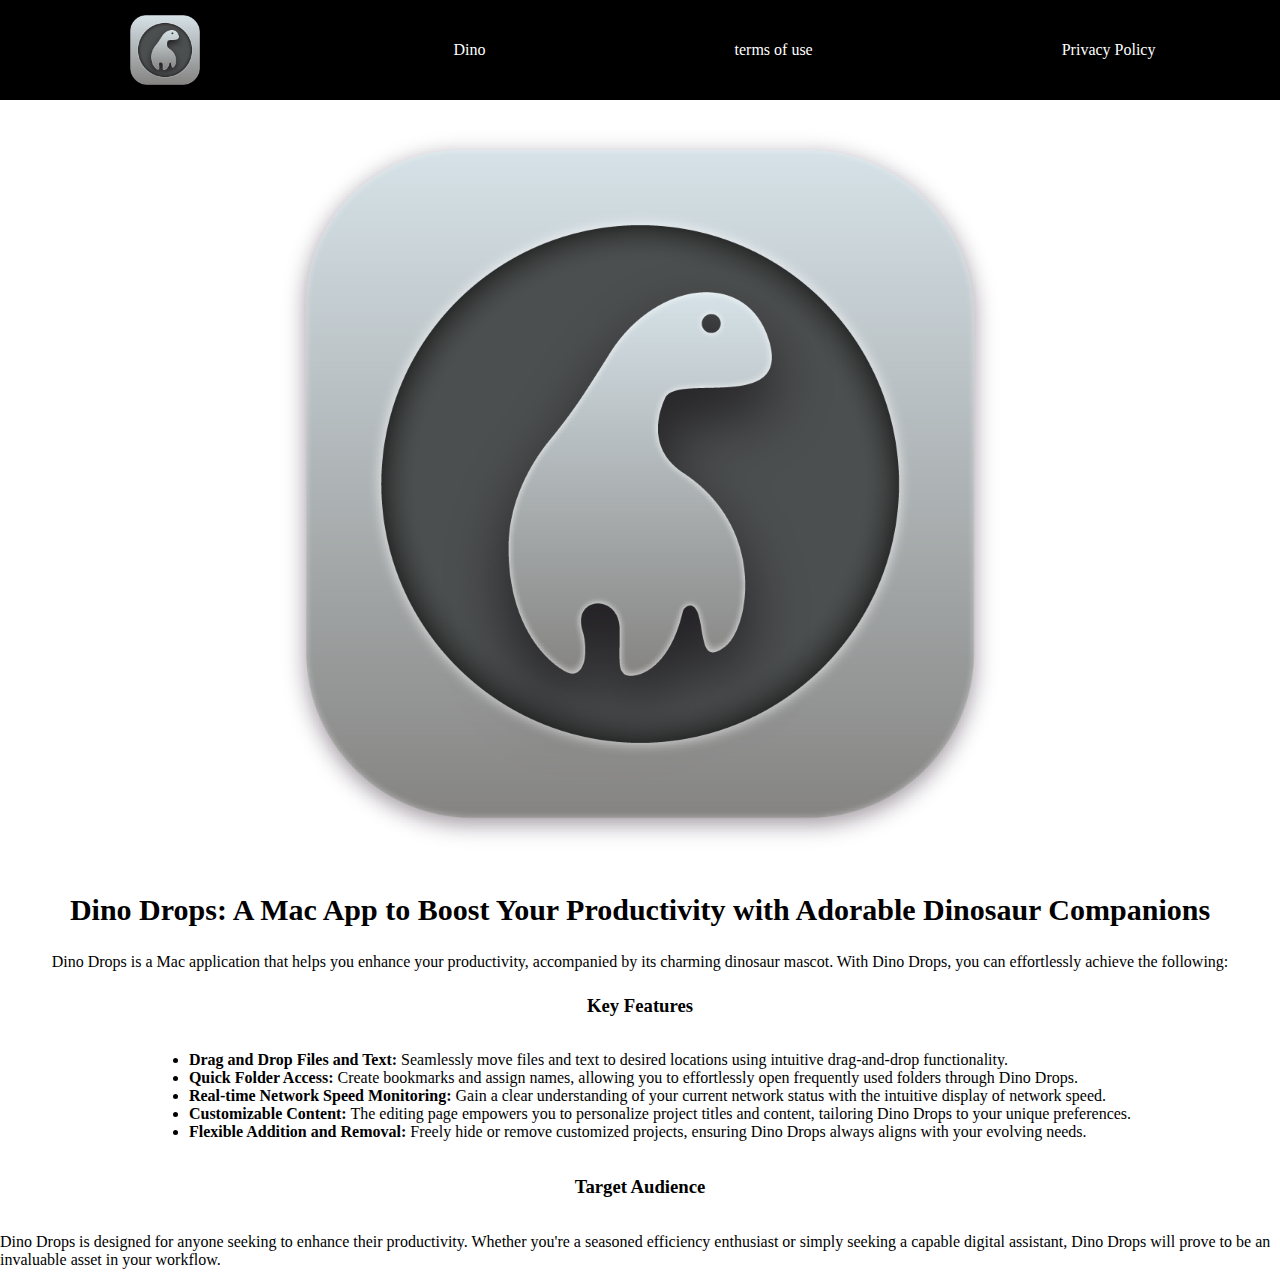
==== index.html @ da44a67a "[Init]1.0" ====
<!DOCTYPE html>
<html lang="en">
<head>
    <meta charset="UTF-8">
    <meta name="viewport" content="width=device-width, initial-scale=1.0">
    <title>DINO</title>
</head>
<style>
body {
    margin: 0;
    padding: 0;
    display: flex;
    flex-direction: column;
    align-items: center;
}



.navbar {
    background-color: black;
    width: 100%;
    display: flex;
    justify-content: space-around;
    padding: 10px 0;
}

.navbar a {
    color: white;
	line-height: 80px;
    text-decoration: none;
}

.navbar img {
    width: 80px;
}


.title {
    font-size: 30px;
    text-align: center;
}

.content {
    font-size: 12px;
    text-align: left;
}



h2 {
      font-size: 30px;
      margin-bottom: 10px;
    }

    strong {
      font-weight: bold;
    }

    p {
      margin-bottom: 5px;
    }
</style>


<body>
    <div class="navbar">
		<img src="./app.png" alt="" />
        <a href="index.html">Dino</a>
        <a href="termsofuse.html">terms of use</a>
        <a href="privacypolicy.html">Privacy Policy</a>
    </div>
    <img src="./app.png" alt="" / style="width: 60vw;">
    <h2>Dino Drops: A Mac App to Boost Your Productivity with Adorable Dinosaur Companions</h2>

  <p>Dino Drops is a Mac application that helps you enhance your productivity, accompanied by its charming dinosaur mascot. With Dino Drops, you can effortlessly achieve the following:</p>

  <h3>Key Features</h3>

  <ul>
    <li><strong>Drag and Drop Files and Text:</strong> Seamlessly move files and text to desired locations using intuitive drag-and-drop functionality.</li>
    <li><strong>Quick Folder Access:</strong> Create bookmarks and assign names, allowing you to effortlessly open frequently used folders through Dino Drops.</li>
    <li><strong>Real-time Network Speed Monitoring:</strong> Gain a clear understanding of your current network status with the intuitive display of network speed.</li>
    <li><strong>Customizable Content:</strong> The editing page empowers you to personalize project titles and content, tailoring Dino Drops to your unique preferences.</li>
    <li><strong>Flexible Addition and Removal:</strong> Freely hide or remove customized projects, ensuring Dino Drops always aligns with your evolving needs.</li>
  </ul>

  <h3>Target Audience</h3>

  <p>Dino Drops is designed for anyone seeking to enhance their productivity. Whether you're a seasoned efficiency enthusiast or simply seeking a capable digital assistant, Dino Drops will prove to be an invaluable asset in your workflow.</p>
</body>
</html>
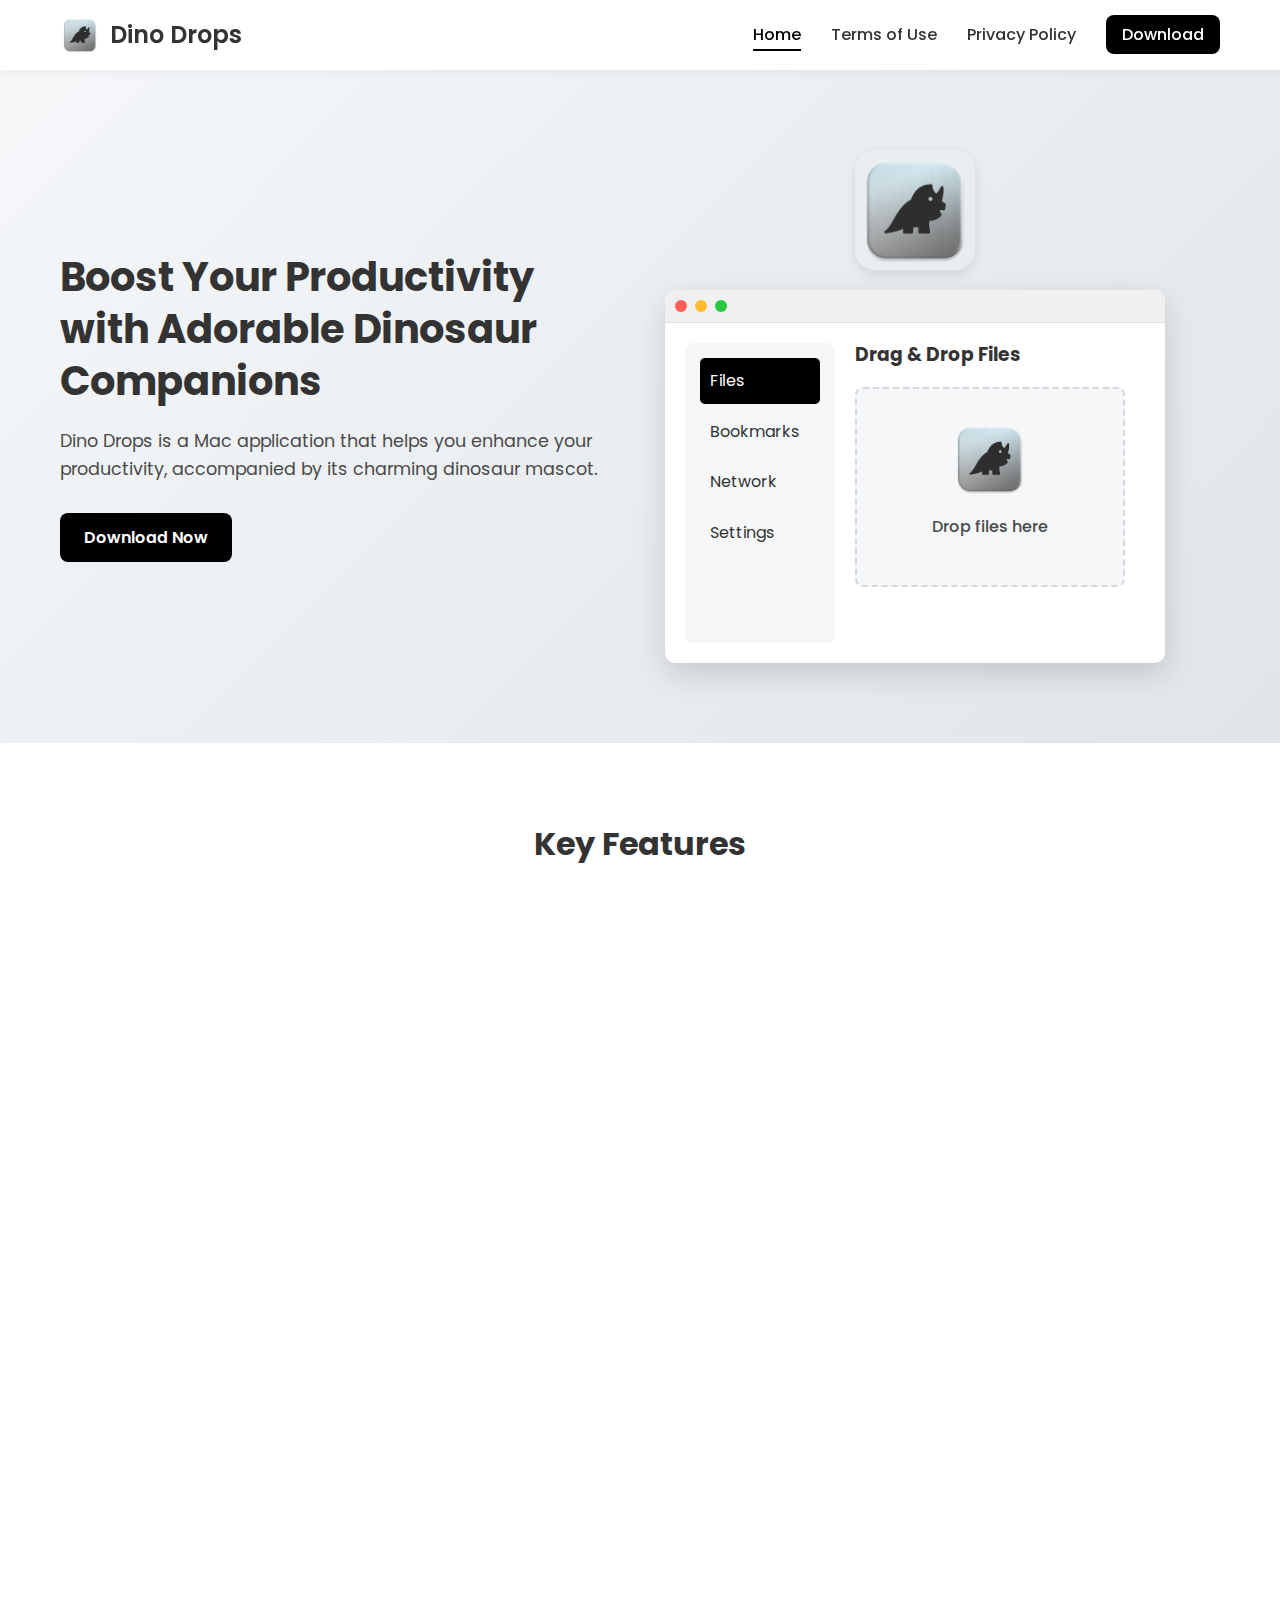
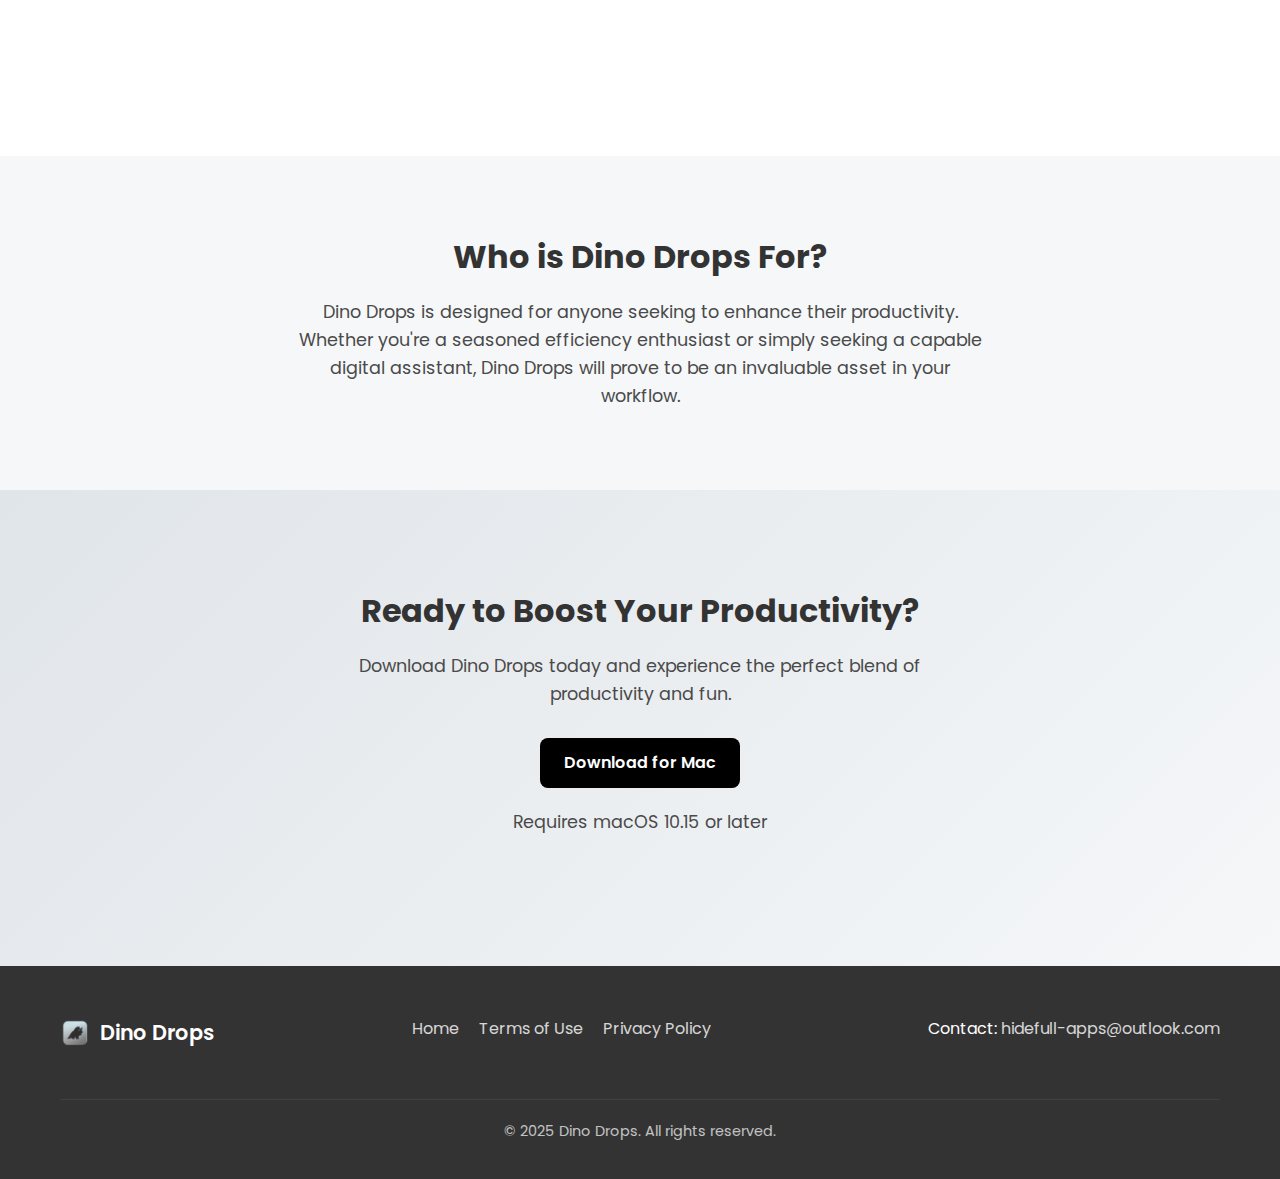
==== commit afec8d90: "1.1" ====
--- a/index.html
+++ b/index.html
@@ -1,91 +1,155 @@
-<!DOCTYPE html>
-<html lang="en">
-<head>
-    <meta charset="UTF-8">
-    <meta name="viewport" content="width=device-width, initial-scale=1.0">
-    <title>DINO</title>
-</head>
-<style>
-body {
-    margin: 0;
-    padding: 0;
-    display: flex;
-    flex-direction: column;
-    align-items: center;
-}
-
-
-
-.navbar {
-    background-color: black;
-    width: 100%;
-    display: flex;
-    justify-content: space-around;
-    padding: 10px 0;
-}
-
-.navbar a {
-    color: white;
-	line-height: 80px;
-    text-decoration: none;
-}
-
-.navbar img {
-    width: 80px;
-}
-
-
-.title {
-    font-size: 30px;
-    text-align: center;
-}
-
-.content {
-    font-size: 12px;
-    text-align: left;
-}
-
-
-
-h2 {
-      font-size: 30px;
-      margin-bottom: 10px;
-    }
-
-    strong {
-      font-weight: bold;
-    }
-
-    p {
-      margin-bottom: 5px;
-    }
-</style>
-
-
-<body>
-    <div class="navbar">
-		<img src="./app.png" alt="" />
-        <a href="index.html">Dino</a>
-        <a href="termsofuse.html">terms of use</a>
-        <a href="privacypolicy.html">Privacy Policy</a>
-    </div>
-    <img src="./app.png" alt="" / style="width: 60vw;">
-    <h2>Dino Drops: A Mac App to Boost Your Productivity with Adorable Dinosaur Companions</h2>
-
-  <p>Dino Drops is a Mac application that helps you enhance your productivity, accompanied by its charming dinosaur mascot. With Dino Drops, you can effortlessly achieve the following:</p>
-
-  <h3>Key Features</h3>
-
-  <ul>
-    <li><strong>Drag and Drop Files and Text:</strong> Seamlessly move files and text to desired locations using intuitive drag-and-drop functionality.</li>
-    <li><strong>Quick Folder Access:</strong> Create bookmarks and assign names, allowing you to effortlessly open frequently used folders through Dino Drops.</li>
-    <li><strong>Real-time Network Speed Monitoring:</strong> Gain a clear understanding of your current network status with the intuitive display of network speed.</li>
-    <li><strong>Customizable Content:</strong> The editing page empowers you to personalize project titles and content, tailoring Dino Drops to your unique preferences.</li>
-    <li><strong>Flexible Addition and Removal:</strong> Freely hide or remove customized projects, ensuring Dino Drops always aligns with your evolving needs.</li>
-  </ul>
-
-  <h3>Target Audience</h3>
-
-  <p>Dino Drops is designed for anyone seeking to enhance their productivity. Whether you're a seasoned efficiency enthusiast or simply seeking a capable digital assistant, Dino Drops will prove to be an invaluable asset in your workflow.</p>
-</body>
-</html>
+<!DOCTYPE html>
+<html lang="en">
+<head>
+    <meta charset="UTF-8">
+    <meta name="viewport" content="width=device-width, initial-scale=1.0">
+    <title>Dino Drops - Boost Your Productivity with Adorable Dinosaur Companions</title>
+    <link rel="stylesheet" href="styles.css">
+    <link rel="icon" type="image/png" href="./newicon.png">
+    <link rel="icon" href="favicon.ico" type="image/x-icon">
+    <link rel="preconnect" href="https://fonts.googleapis.com">
+    <link rel="preconnect" href="https://fonts.gstatic.com" crossorigin>
+    <link href="https://fonts.googleapis.com/css2?family=Poppins:wght@300;400;500;600;700&display=swap" rel="stylesheet">
+</head>
+<body>
+    <header>
+        <div class="container">
+            <nav>
+                <div class="logo">
+                    <img src="newicon.png" alt="Dino Drops Logo">
+                    <span>Dino Drops</span>
+                </div>
+                <div class="menu-toggle">
+                    <span></span>
+                    <span></span>
+                    <span></span>
+                </div>
+                <ul class="nav-links">
+                    <li><a href="index.html" class="active">Home</a></li>
+                    <li><a href="termsofuse.html">Terms of Use</a></li>
+                    <li><a href="privacypolicy.html">Privacy Policy</a></li>
+                    <li><a href="https://apps.apple.com/us/app/new-file-monitor-dino-drops/id6502590534" class="download-btn">Download</a></li>
+                </ul>
+            </nav>
+        </div>
+    </header>
+
+    <section class="hero">
+        <div class="container">
+            <div class="hero-content">
+                <h1>Boost Your Productivity with Adorable Dinosaur Companions</h1>
+                <p>Dino Drops is a Mac application that helps you enhance your productivity, accompanied by its charming dinosaur mascot.</p>
+                <a href="https://apps.apple.com/us/app/new-file-monitor-dino-drops/id6502590534" class="cta-button">Download Now</a>
+            </div>
+            <div class="hero-image">
+                <img src="newicon.png" alt="Dino Drops App Icon" class="app-icon">
+                <div class="app-preview">
+                    <div class="mac-window">
+                        <div class="window-controls">
+                            <span class="control red"></span>
+                            <span class="control yellow"></span>
+                            <span class="control green"></span>
+                        </div>
+                        <div class="window-content">
+                            <div class="dino-interface">
+                                <div class="dino-sidebar">
+                                    <div class="sidebar-item active">Files</div>
+                                    <div class="sidebar-item">Bookmarks</div>
+                                    <div class="sidebar-item">Network</div>
+                                    <div class="sidebar-item">Settings</div>
+                                </div>
+                                <div class="dino-main">
+                                    <div class="dino-header">
+                                        <h3>Drag & Drop Files</h3>
+                                    </div>
+                                    <div class="dino-dropzone">
+                                        <div class="dino-mascot"></div>
+                                        <p>Drop files here</p>
+                                    </div>
+                                </div>
+                            </div>
+                        </div>
+                    </div>
+                </div>
+            </div>
+        </div>
+    </section>
+
+    <section class="features">
+        <div class="container">
+            <h2>Key Features</h2>
+            <div class="feature-grid">
+                <div class="feature-card">
+                    <div class="feature-icon drag-drop"></div>
+                    <h3>Drag and Drop Files and Text</h3>
+                    <p>Seamlessly move files and text to desired locations using intuitive drag-and-drop functionality.</p>
+                </div>
+                <div class="feature-card">
+                    <div class="feature-icon folder-access"></div>
+                    <h3>Quick Folder Access</h3>
+                    <p>Create bookmarks and assign names, allowing you to effortlessly open frequently used folders through Dino Drops.</p>
+                </div>
+                <div class="feature-card">
+                    <div class="feature-icon network-speed"></div>
+                    <h3>Real-time Network Speed Monitoring</h3>
+                    <p>Gain a clear understanding of your current network status with the intuitive display of network speed.</p>
+                </div>
+                <div class="feature-card">
+                    <div class="feature-icon customizable"></div>
+                    <h3>Customizable Content</h3>
+                    <p>The editing page empowers you to personalize project titles and content, tailoring Dino Drops to your unique preferences.</p>
+                </div>
+                <div class="feature-card">
+                    <div class="feature-icon flexible"></div>
+                    <h3>Flexible Addition and Removal</h3>
+                    <p>Freely hide or remove customized projects, ensuring Dino Drops always aligns with your evolving needs.</p>
+                </div>
+            </div>
+        </div>
+    </section>
+
+    <section class="audience">
+        <div class="container">
+            <h2>Who is Dino Drops For?</h2>
+            <p>Dino Drops is designed for anyone seeking to enhance their productivity. Whether you're a seasoned efficiency enthusiast or simply seeking a capable digital assistant, Dino Drops will prove to be an invaluable asset in your workflow.</p>
+        </div>
+    </section>
+
+    <section id="download" class="download">
+        <div class="container">
+            <h2>Ready to Boost Your Productivity?</h2>
+            <p>Download Dino Drops today and experience the perfect blend of productivity and fun.</p>
+            <a href="https://apps.apple.com/us/app/new-file-monitor-dino-drops/id6502590534" class="cta-button">Download for Mac</a>
+            <div class="requirements">
+                <p>Requires macOS 10.15 or later</p>
+            </div>
+        </div>
+    </section>
+
+    <footer>
+        <div class="container">
+            <div class="footer-content">
+                <div class="footer-logo">
+                    <img src="./newicon.png" alt="Dino Drops Logo">
+                    <span>Dino Drops</span>
+                </div>
+                <div class="footer-links">
+                    <ul>
+                        <li><a href="index.html">Home</a></li>
+                        <li><a href="termsofuse.html">Terms of Use</a></li>
+                        <li><a href="privacypolicy.html">Privacy Policy</a></li>
+                    </ul>
+                </div>
+                <div class="footer-contact">
+                    <p>Contact: <a href="mailto:hidefull-apps@outlook.com">hidefull-apps@outlook.com</a></p>
+                </div>
+            </div>
+            <div class="copyright">
+                <p>&copy; 2025 Dino Drops. All rights reserved.</p>
+            </div>
+        </div>
+    </footer>
+
+    <script src="script.js"></script>
+</body>
+</html>--- a/styles.css
+++ b/styles.css
@@ -0,0 +1,662 @@
+/* Base Styles */
+:root {
+    --primary-color: #333333;
+    --secondary-color: #e0e5e9;
+    --accent-color: #000000;
+    --text-color: #333333;
+    --light-text: #ffffff;
+    --background-color: #ffffff;
+    --light-gray: #f5f7f9;
+    --medium-gray: #d1d8e0;
+    --dark-gray: #4a4a4a;
+    --border-radius: 8px;
+    --box-shadow: 0 4px 12px rgba(0, 0, 0, 0.1);
+    --transition: all 0.3s ease;
+}
+
+* {
+    margin: 0;
+    padding: 0;
+    box-sizing: border-box;
+}
+
+body {
+    font-family: 'Poppins', sans-serif;
+    color: var(--text-color);
+    background-color: var(--background-color);
+    line-height: 1.6;
+}
+
+.container {
+    width: 100%;
+    max-width: 1200px;
+    margin: 0 auto;
+    padding: 0 20px;
+}
+
+a {
+    text-decoration: none;
+    color: var(--accent-color);
+    transition: var(--transition);
+}
+
+a:hover {
+    color: #1f1f1f;
+}
+
+ul {
+    list-style: none;
+}
+
+img {
+    max-width: 100%;
+    height: auto;
+}
+
+h1, h2, h3, h4, h5, h6 {
+    margin-bottom: 1rem;
+    line-height: 1.3;
+}
+
+p {
+    margin-bottom: 1rem;
+}
+
+/* Header & Navigation */
+header {
+    background-color: var(--background-color);
+    box-shadow: 0 2px 10px rgba(0, 0, 0, 0.05);
+    position: sticky;
+    top: 0;
+    z-index: 100;
+}
+
+nav {
+    display: flex;
+    justify-content: space-between;
+    align-items: center;
+    padding: 15px 0;
+}
+
+.logo {
+    display: flex;
+    align-items: center;
+}
+
+.logo img {
+    width: 40px;
+    height: 40px;
+    margin-right: 10px;
+}
+
+.logo span {
+    font-size: 1.5rem;
+    font-weight: 600;
+    color: var(--primary-color);
+}
+
+.nav-links {
+    display: flex;
+    align-items: center;
+}
+
+.nav-links li {
+    margin-left: 30px;
+}
+
+.nav-links a {
+    color: var(--text-color);
+    font-weight: 500;
+    position: relative;
+}
+
+.nav-links a:hover,
+.nav-links a.active {
+    color: var(--accent-color);
+}
+
+.nav-links a.active::after {
+    content: '';
+    position: absolute;
+    bottom: -5px;
+    left: 0;
+    width: 100%;
+    height: 2px;
+    background-color: var(--accent-color);
+}
+
+.download-btn {
+    background-color: var(--accent-color);
+    color: var(--light-text) !important;
+    padding: 8px 16px;
+    border-radius: var(--border-radius);
+    transition: var(--transition);
+}
+
+.download-btn:hover {
+    background-color: #303030;
+    transform: translateY(-2px);
+}
+
+.menu-toggle {
+    display: none;
+    flex-direction: column;
+    cursor: pointer;
+}
+
+.menu-toggle span {
+    width: 25px;
+    height: 3px;
+    background-color: var(--primary-color);
+    margin: 2px 0;
+    transition: var(--transition);
+}
+
+/* Hero Section */
+.hero {
+    padding: 80px 0;
+    background: linear-gradient(135deg, var(--light-gray) 0%, var(--secondary-color) 100%);
+    position: relative;
+    overflow: hidden;
+}
+
+.hero .container {
+    display: flex;
+    align-items: center;
+    justify-content: space-between;
+}
+
+.hero-content {
+    flex: 1;
+    max-width: 550px;
+}
+
+.hero-content h1 {
+    font-size: 2.5rem;
+    font-weight: 700;
+    margin-bottom: 20px;
+    color: var(--primary-color);
+}
+
+.hero-content p {
+    font-size: 1.1rem;
+    margin-bottom: 30px;
+    color: var(--dark-gray);
+}
+
+.cta-button {
+    display: inline-block;
+    background-color: var(--accent-color);
+    color: var(--light-text);
+    padding: 12px 24px;
+    border-radius: var(--border-radius);
+    font-weight: 600;
+    transition: var(--transition);
+}
+
+.cta-button:hover {
+    background-color: #3a7d4b;
+    transform: translateY(-3px);
+    box-shadow: 0 6px 15px rgba(74, 157, 95, 0.3);
+    color: var(--light-text);
+}
+
+.hero-image {
+    flex: 1;
+    display: flex;
+    flex-direction: column;
+    align-items: center;
+    position: relative;
+}
+
+.app-icon {
+    width: 120px;
+    height: 120px;
+    margin-bottom: 20px;
+    border-radius: 20px;
+    box-shadow: var(--box-shadow);
+}
+
+.app-preview {
+    width: 100%;
+    max-width: 500px;
+}
+
+.mac-window {
+    background-color: var(--background-color);
+    border-radius: 10px;
+    box-shadow: 0 10px 30px rgba(0, 0, 0, 0.15);
+    overflow: hidden;
+}
+
+.window-controls {
+    display: flex;
+    align-items: center;
+    background-color: #f0f0f0;
+    padding: 10px;
+    border-bottom: 1px solid #e0e0e0;
+}
+
+.control {
+    width: 12px;
+    height: 12px;
+    border-radius: 50%;
+    margin-right: 8px;
+}
+
+.control.red {
+    background-color: #ff5f57;
+}
+
+.control.yellow {
+    background-color: #ffbd2e;
+}
+
+.control.green {
+    background-color: #28c940;
+}
+
+.window-content {
+    padding: 20px;
+}
+
+.dino-interface {
+    display: flex;
+    min-height: 300px;
+}
+
+.dino-sidebar {
+    width: 150px;
+    background-color: var(--light-gray);
+    padding: 15px;
+    border-radius: 8px;
+}
+
+.sidebar-item {
+    padding: 10px;
+    margin-bottom: 5px;
+    border-radius: 5px;
+    cursor: pointer;
+    transition: var(--transition);
+}
+
+.sidebar-item:hover {
+    background-color: rgba(0, 0, 0, 0.05);
+}
+
+.sidebar-item.active {
+    background-color: var(--accent-color);
+    color: var(--light-text);
+}
+
+.dino-main {
+    flex: 1;
+    padding: 0 20px;
+}
+
+.dino-header {
+    margin-bottom: 20px;
+}
+
+.dino-dropzone {
+    display: flex;
+    flex-direction: column;
+    align-items: center;
+    justify-content: center;
+    height: 200px;
+    border: 2px dashed var(--medium-gray);
+    border-radius: var(--border-radius);
+    background-color: var(--light-gray);
+    transition: var(--transition);
+}
+
+.dino-dropzone:hover {
+    border-color: var(--accent-color);
+    background-color: rgba(74, 157, 95, 0.05);
+}
+
+.dino-mascot {
+    width: 80px;
+    height: 80px;
+    background-image: url('newicon.png');
+    background-size: contain;
+    background-repeat: no-repeat;
+    background-position: center;
+    margin-bottom: 15px;
+}
+
+.dino-dropzone p {
+    color: var(--dark-gray);
+    font-weight: 500;
+}
+
+/* Features Section */
+.features {
+    padding: 80px 0;
+    background-color: var(--background-color);
+}
+
+.features h2 {
+    text-align: center;
+    font-size: 2rem;
+    margin-bottom: 50px;
+}
+
+.feature-grid {
+    display: grid;
+    grid-template-columns: repeat(auto-fit, minmax(250px, 1fr));
+    gap: 30px;
+}
+
+.feature-card {
+    background-color: var(--light-gray);
+    padding: 30px;
+    border-radius: var(--border-radius);
+    box-shadow: var(--box-shadow);
+    transition: var(--transition);
+    text-align: center;
+}
+
+.feature-card:hover {
+    transform: translateY(-5px);
+    box-shadow: 0 8px 20px rgba(0, 0, 0, 0.15);
+}
+
+.feature-icon {
+    width: 60px;
+    height: 60px;
+    margin: 0 auto 20px;
+    background-color: rgba(74, 157, 95, 0.1);
+    border-radius: 50%;
+    display: flex;
+    align-items: center;
+    justify-content: center;
+    position: relative;
+}
+
+.feature-icon::before {
+    content: '';
+    position: absolute;
+    width: 30px;
+    height: 30px;
+    background-size: contain;
+    background-repeat: no-repeat;
+    background-position: center;
+}
+
+.feature-icon.drag-drop::before {
+    background-image: url("data:image/svg+xml,%3Csvg xmlns='http://www.w3.org/2000/svg' viewBox='0 0 24 24' fill='none' stroke='%234a9d5f' stroke-width='2' stroke-linecap='round' stroke-linejoin='round'%3E%3Cpath d='M14 2H6a2 2 0 0 0-2 2v16a2 2 0 0 0 2 2h12a2 2 0 0 0 2-2V8z'/%3E%3Cpolyline points='14 2 14 8 20 8'/%3E%3Cline x1='12' y1='18' x2='12' y2='12'/%3E%3Cline x1='9' y1='15' x2='15' y2='15'/%3E%3C/svg%3E");
+}
+
+.feature-icon.folder-access::before {
+    background-image: url("data:image/svg+xml,%3Csvg xmlns='http://www.w3.org/2000/svg' viewBox='0 0 24 24' fill='none' stroke='%234a9d5f' stroke-width='2' stroke-linecap='round' stroke-linejoin='round'%3E%3Cpath d='M22 19a2 2 0 0 1-2 2H4a2 2 0 0 1-2-2V5a2 2 0 0 1 2-2h5l2 3h9a2 2 0 0 1 2 2z'/%3E%3C/svg%3E");
+}
+
+.feature-icon.network-speed::before {
+    background-image: url("data:image/svg+xml,%3Csvg xmlns='http://www.w3.org/2000/svg' viewBox='0 0 24 24' fill='none' stroke='%234a9d5f' stroke-width='2' stroke-linecap='round' stroke-linejoin='round'%3E%3Cpath d='M2 16.1A5 5 0 0 1 5.9 20M2 12.05A9 9 0 0 1 9.95 20M2 8V6a2 2 0 0 1 2-2h16a2 2 0 0 1 2 2v12a2 2 0 0 1-2 2h-6'/%3E%3Cline x1='2' y1='20' x2='2.01' y2='20'/%3E%3C/svg%3E");
+}
+
+.feature-icon.customizable::before {
+    background-image: url("data:image/svg+xml,%3Csvg xmlns='http://www.w3.org/2000/svg' viewBox='0 0 24 24' fill='none' stroke='%234a9d5f' stroke-width='2' stroke-linecap='round' stroke-linejoin='round'%3E%3Ccircle cx='12' cy='12' r='3'/%3E%3Cpath d='M19.4 15a1.65 1.65 0 0 0 .33 1.82l.06.06a2 2 0 0 1 0 2.83 2 2 0 0 1-2.83 0l-.06-.06a1.65 1.65 0 0 0-1.82-.33 1.65 1.65 0 0 0-1 1.51V21a2 2 0 0 1-2 2 2 2 0 0 1-2-2v-.09A1.65 1.65 0 0 0 9 19.4a1.65 1.65 0 0 0-1.82.33l-.06.06a2 2 0 0 1-2.83 0 2 2 0 0 1 0-2.83l.06-.06a1.65 1.65 0 0 0 .33-1.82 1.65 1.65 0 0 0-1.51-1H3a2 2 0 0 1-2-2 2 2 0 0 1 2-2h.09A1.65 1.65 0 0 0 4.6 9a1.65 1.65 0 0 0-.33-1.82l-.06-.06a2 2 0 0 1 0-2.83 2 2 0 0 1 2.83 0l.06.06a1.65 1.65 0 0 0 1.82.33H9a1.65 1.65 0 0 0 1-1.51V3a2 2 0 0 1 2-2 2 2 0 0 1 2 2v.09a1.65 1.65 0 0 0 1 1.51 1.65 1.65 0 0 0 1.82-.33l.06-.06a2 2 0 0 1 2.83 0 2 2 0 0 1 0 2.83l-.06.06a1.65 1.65 0 0 0-.33 1.82V9a1.65 1.65 0 0 0 1.51 1H21a2 2 0 0 1 2 2 2 2 0 0 1-2 2h-.09a1.65 1.65 0 0 0-1.51 1z'/%3E%3C/svg%3E");
+}
+
+.feature-icon.flexible::before {
+    background-image: url("data:image/svg+xml,%3Csvg xmlns='http://www.w3.org/2000/svg' viewBox='0 0 24 24' fill='none' stroke='%234a9d5f' stroke-width='2' stroke-linecap='round' stroke-linejoin='round'%3E%3Cpolyline points='3 6 5 6 21 6'/%3E%3Cpath d='M19 6v14a2 2 0 0 1-2 2H7a2 2 0 0 1-2-2V6m3 0V4a2 2 0 0 1 2-2h4a2 2 0 0 1 2 2v2'/%3E%3Cline x1='10' y1='11' x2='10' y2='17'/%3E%3Cline x1='14' y1='11' x2='14' y2='17'/%3E%3C/svg%3E");
+}
+
+.feature-card h3 {
+    font-size: 1.3rem;
+    margin-bottom: 15px;
+    color: var(--primary-color);
+}
+
+.feature-card p {
+    color: var(--dark-gray);
+}
+
+/* Audience Section */
+.audience {
+    padding: 80px 0;
+    background-color: var(--light-gray);
+    text-align: center;
+}
+
+.audience h2 {
+    font-size: 2rem;
+    margin-bottom: 20px;
+}
+
+.audience p {
+    max-width: 700px;
+    margin: 0 auto;
+    font-size: 1.1rem;
+    color: var(--dark-gray);
+}
+
+/* Download Section */
+.download {
+    padding: 100px 0;
+    background: linear-gradient(135deg, var(--secondary-color) 0%, var(--light-gray) 100%);
+    text-align: center;
+}
+
+.download h2 {
+    font-size: 2rem;
+    margin-bottom: 20px;
+}
+
+.download p {
+    max-width: 600px;
+    margin: 0 auto 30px;
+    font-size: 1.1rem;
+    color: var(--dark-gray);
+}
+
+.requirements {
+    margin-top: 20px;
+    font-size: 0.9rem;
+    color: var(--dark-gray);
+}
+
+/* Legal Content */
+.legal-content {
+    padding: 60px 0;
+}
+
+.legal-content h1 {
+    font-size: 2.2rem;
+    margin-bottom: 30px;
+    color: var(--primary-color);
+}
+
+.legal-intro {
+    margin-bottom: 30px;
+}
+
+.legal-section {
+    margin-bottom: 40px;
+}
+
+.legal-section h2 {
+    font-size: 1.5rem;
+    color: var(--primary-color);
+    margin-bottom: 15px;
+}
+
+.legal-section h3 {
+    font-size: 1.2rem;
+    color: var(--primary-color);
+    margin: 20px 0 10px;
+}
+
+.legal-section ul {
+    margin-left: 20px;
+    margin-bottom: 15px;
+}
+
+.legal-section ul li {
+    list-style-type: disc;
+    margin-bottom: 8px;
+}
+
+.legal-section ul ul {
+    margin-top: 8px;
+}
+
+/* Footer */
+footer {
+    background-color: var(--primary-color);
+    color: var(--light-text);
+    padding: 50px 0 20px;
+}
+
+.footer-content {
+    display: flex;
+    justify-content: space-between;
+    flex-wrap: wrap;
+    margin-bottom: 30px;
+}
+
+.footer-logo {
+    display: flex;
+    align-items: center;
+    margin-bottom: 20px;
+}
+
+.footer-logo img {
+    width: 30px;
+    height: 30px;
+    margin-right: 10px;
+    /* filter: brightness(0) invert(1); */
+}
+
+.footer-logo span {
+    font-size: 1.3rem;
+    font-weight: 600;
+}
+
+.footer-links ul {
+    display: flex;
+    flex-wrap: wrap;
+}
+
+.footer-links li {
+    margin-right: 20px;
+    margin-bottom: 10px;
+}
+
+.footer-links a {
+    color: var(--light-text);
+    opacity: 0.8;
+    transition: var(--transition);
+}
+
+.footer-links a:hover {
+    opacity: 1;
+    color: var(--light-text);
+}
+
+.footer-contact a {
+    color: var(--light-text);
+    opacity: 0.8;
+    transition: var(--transition);
+}
+
+.footer-contact a:hover {
+    opacity: 1;
+    color: var(--light-text);
+}
+
+.copyright {
+    text-align: center;
+    padding-top: 20px;
+    border-top: 1px solid rgba(255, 255, 255, 0.1);
+    font-size: 0.9rem;
+    opacity: 0.7;
+}
+
+/* Responsive Styles */
+@media (max-width: 992px) {
+    .hero .container {
+        flex-direction: column;
+    }
+    
+    .hero-content {
+        max-width: 100%;
+        text-align: center;
+        margin-bottom: 50px;
+    }
+    
+    .feature-grid {
+        grid-template-columns: repeat(2, 1fr);
+    }
+}
+
+@media (max-width: 768px) {
+    .menu-toggle {
+        display: flex;
+    }
+    
+    .nav-links {
+        position: absolute;
+        top: 70px;
+        left: 0;
+        width: 100%;
+        background-color: var(--background-color);
+        flex-direction: column;
+        align-items: center;
+        padding: 20px 0;
+        box-shadow: 0 5px 10px rgba(0, 0, 0, 0.1);
+        transform: translateY(-150%);
+        transition: transform 0.3s ease;
+        z-index: 99;
+    }
+    
+    .nav-links.active {
+        transform: translateY(0);
+    }
+    
+    .nav-links li {
+        margin: 10px 0;
+    }
+    
+    .feature-grid {
+        grid-template-columns: 1fr;
+    }
+    
+    .footer-content {
+        flex-direction: column;
+    }
+    
+    .footer-links ul {
+        flex-direction: column;
+    }
+    
+    .footer-links li {
+        margin-bottom: 15px;
+    }
+}
+
+@media (max-width: 576px) {
+    .hero-content h1 {
+        font-size: 2rem;
+    }
+    
+    .app-icon {
+        width: 100px;
+        height: 100px;
+    }
+    
+    .dino-interface {
+        flex-direction: column;
+    }
+    
+    .dino-sidebar {
+        width: 100%;
+        margin-bottom: 20px;
+    }
+    
+    .legal-content h1 {
+        font-size: 1.8rem;
+    }
+}